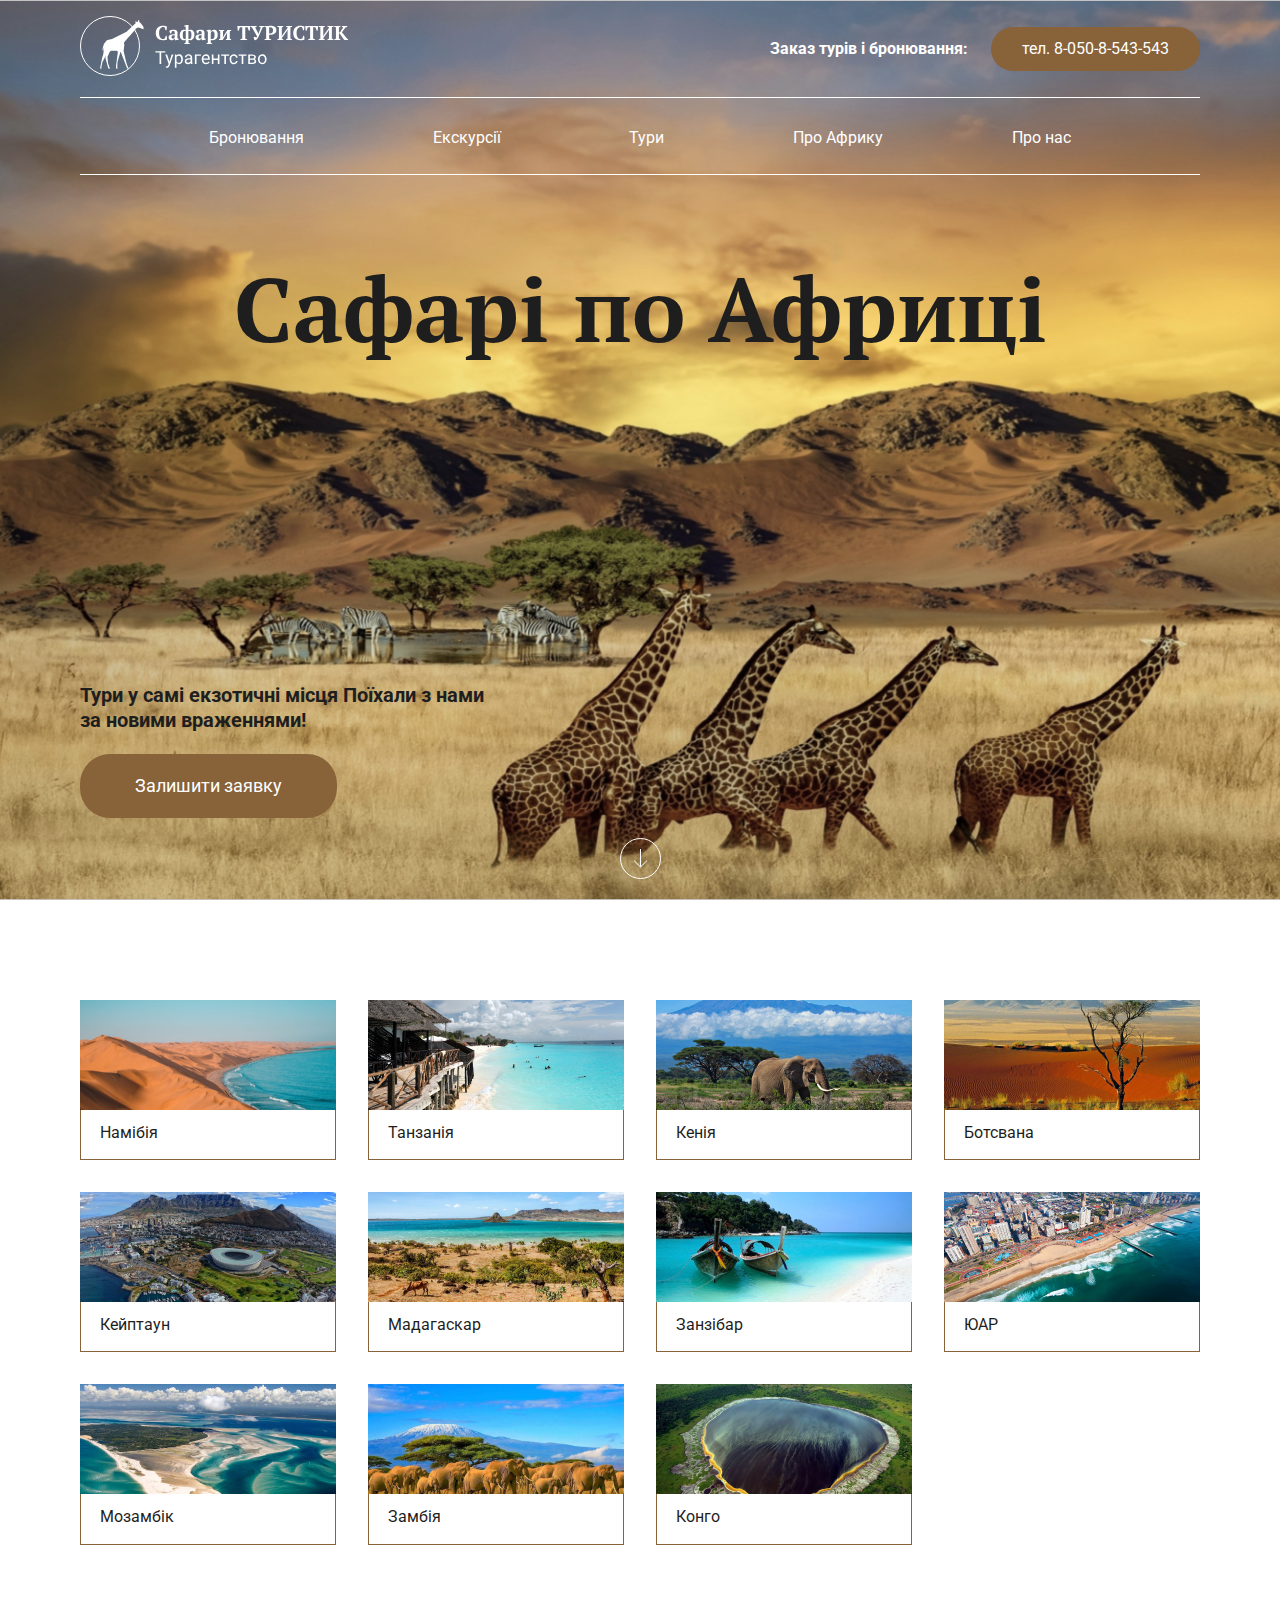
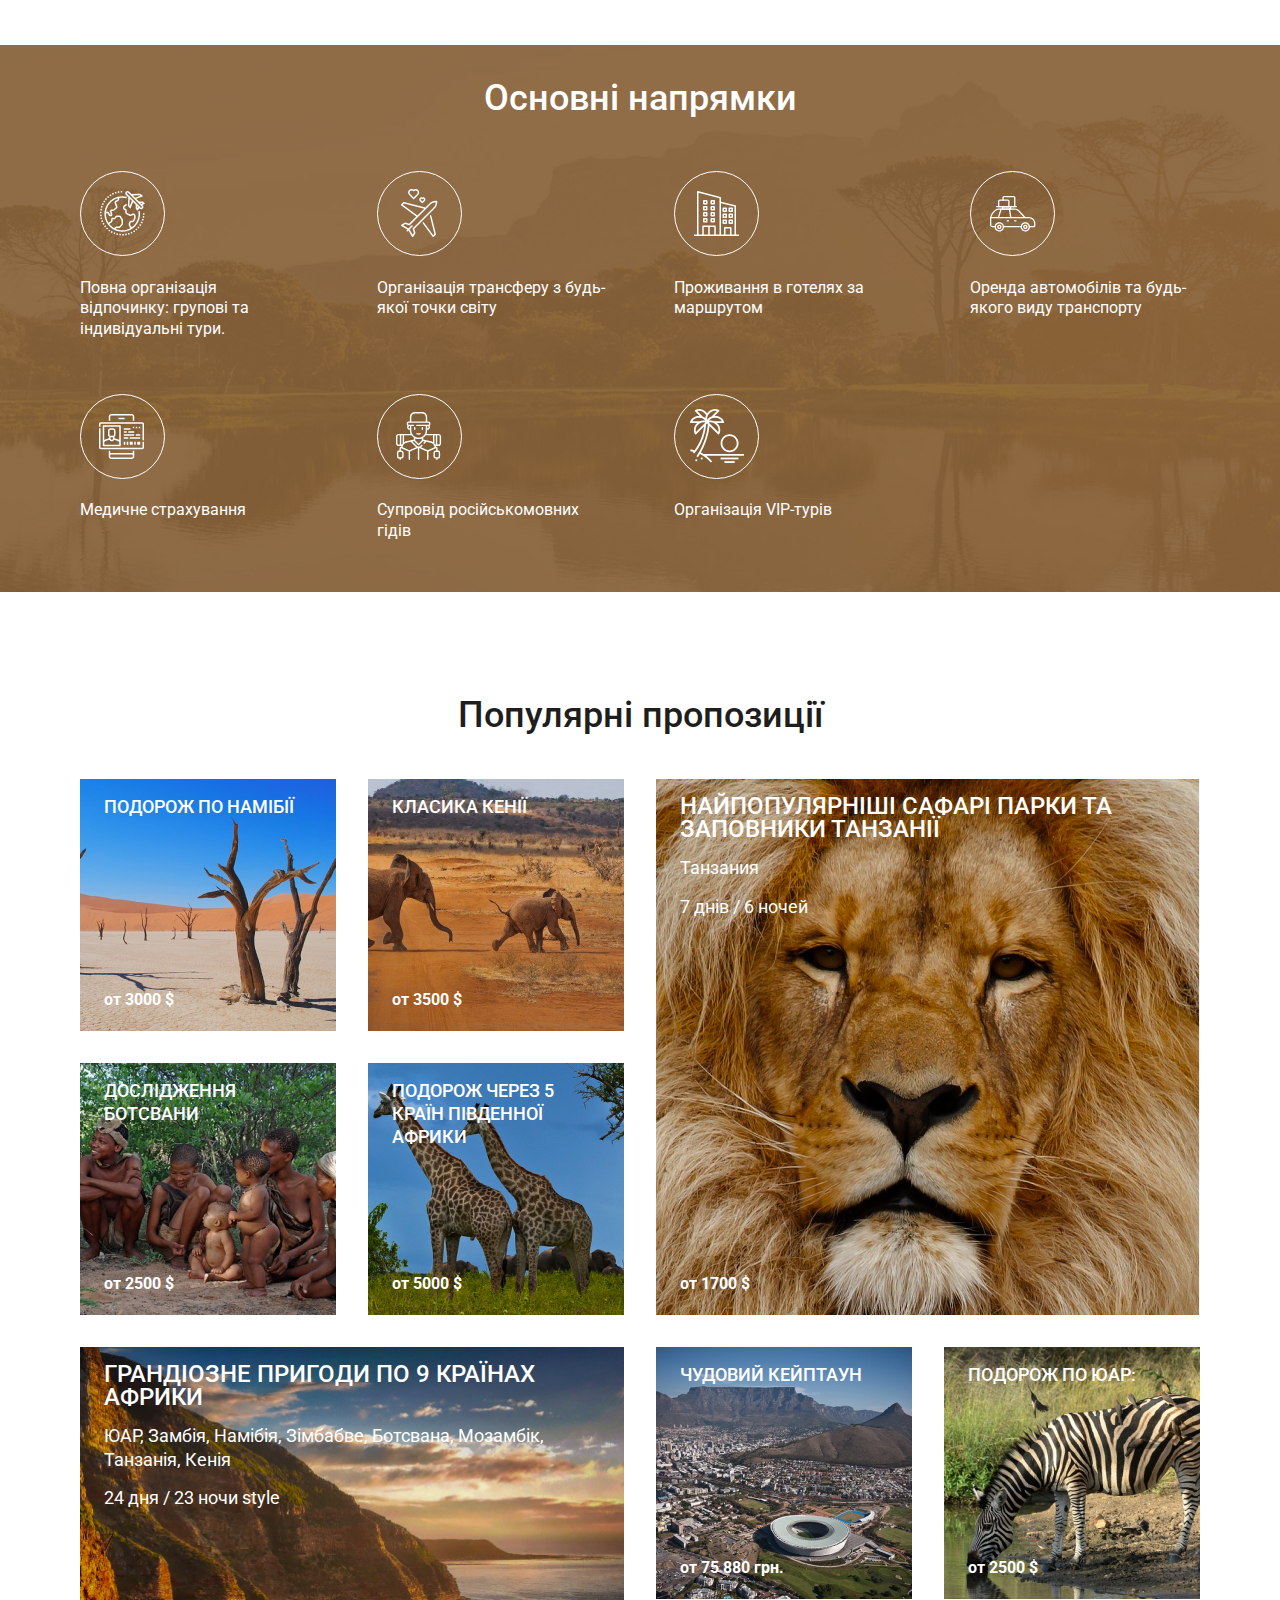
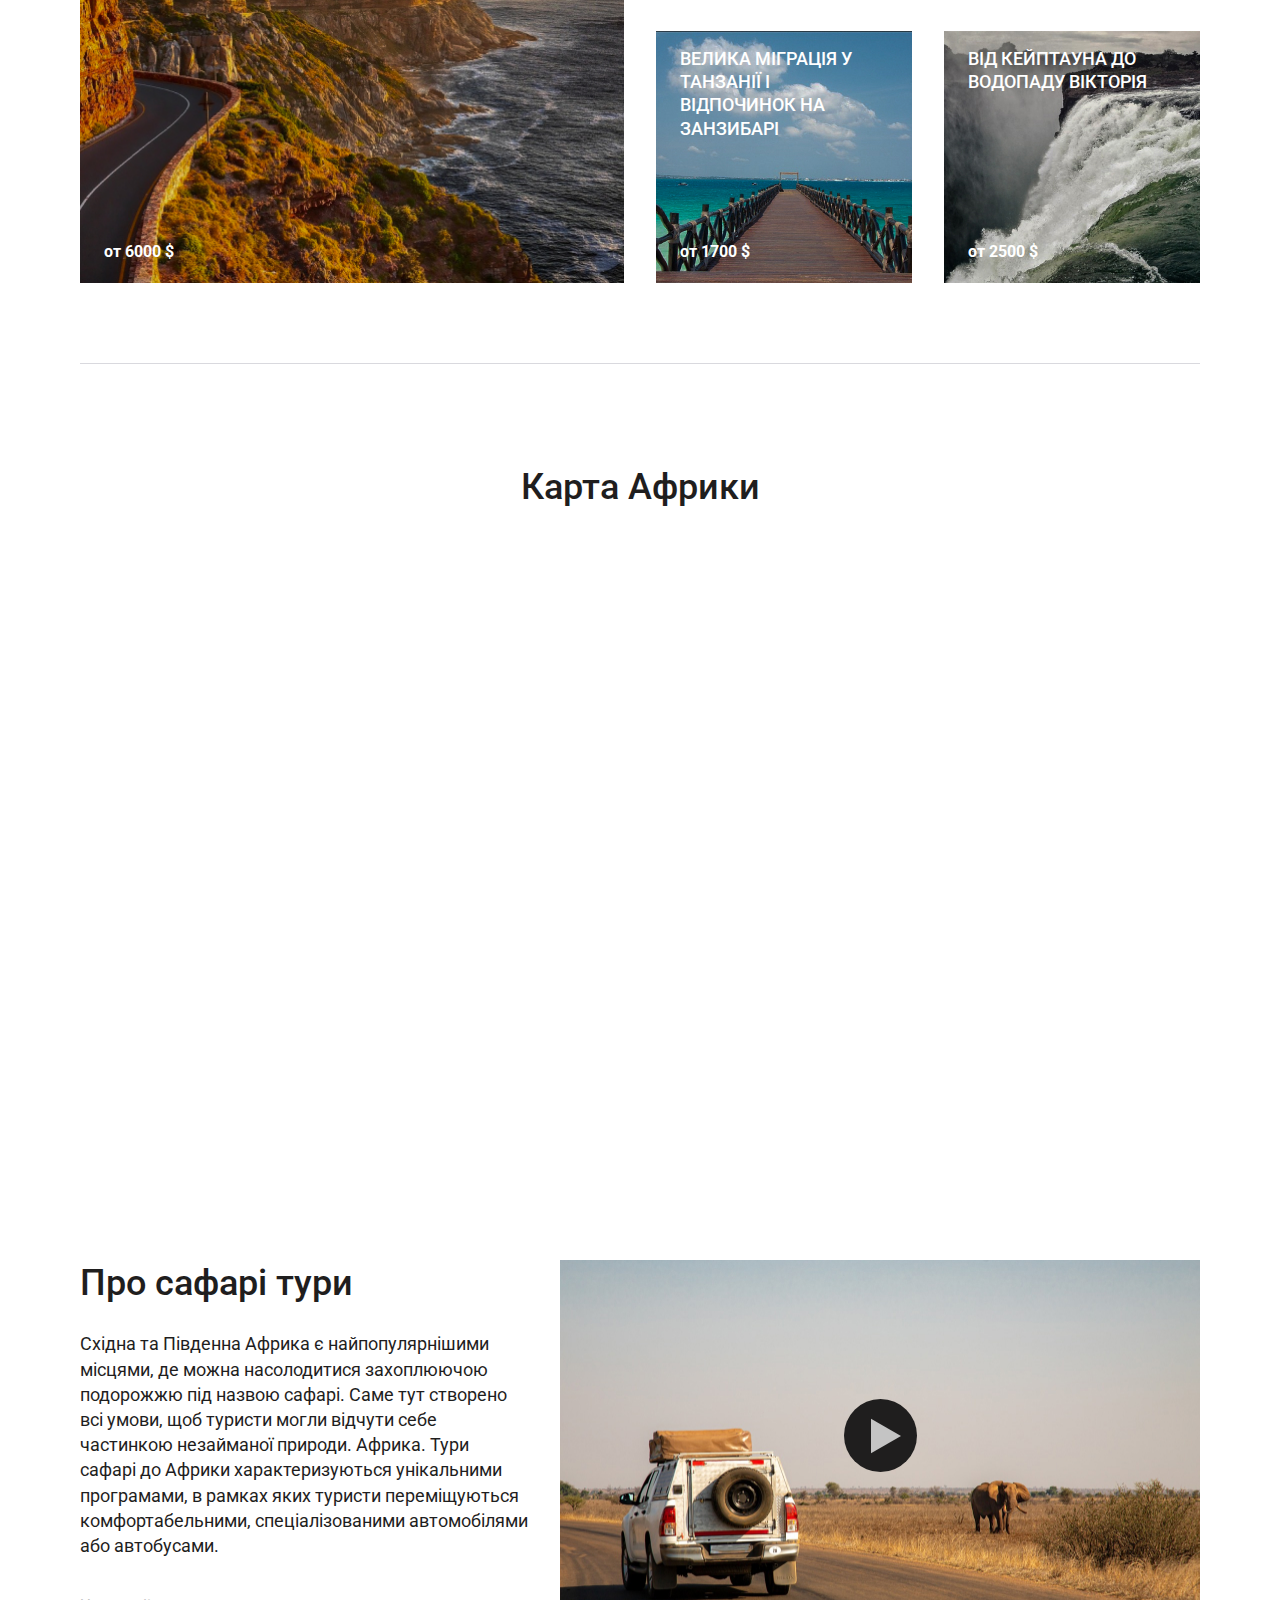
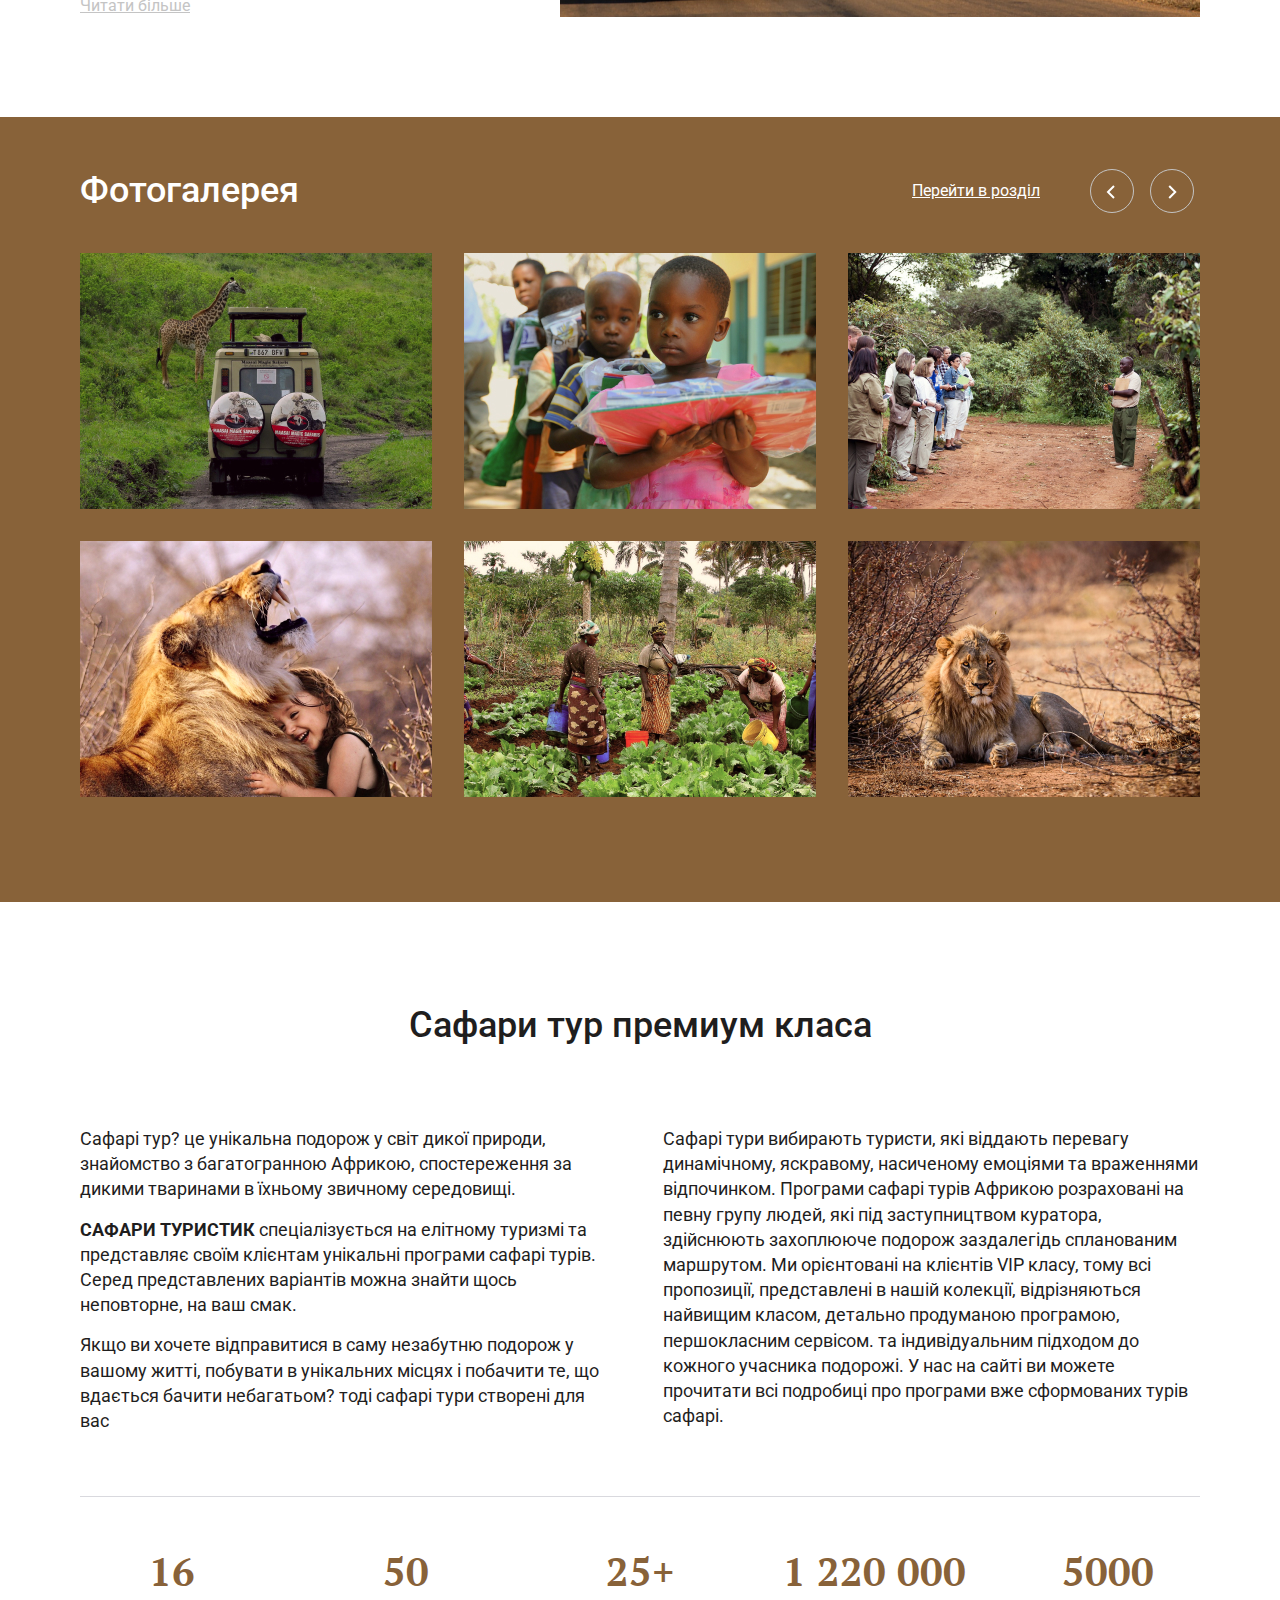
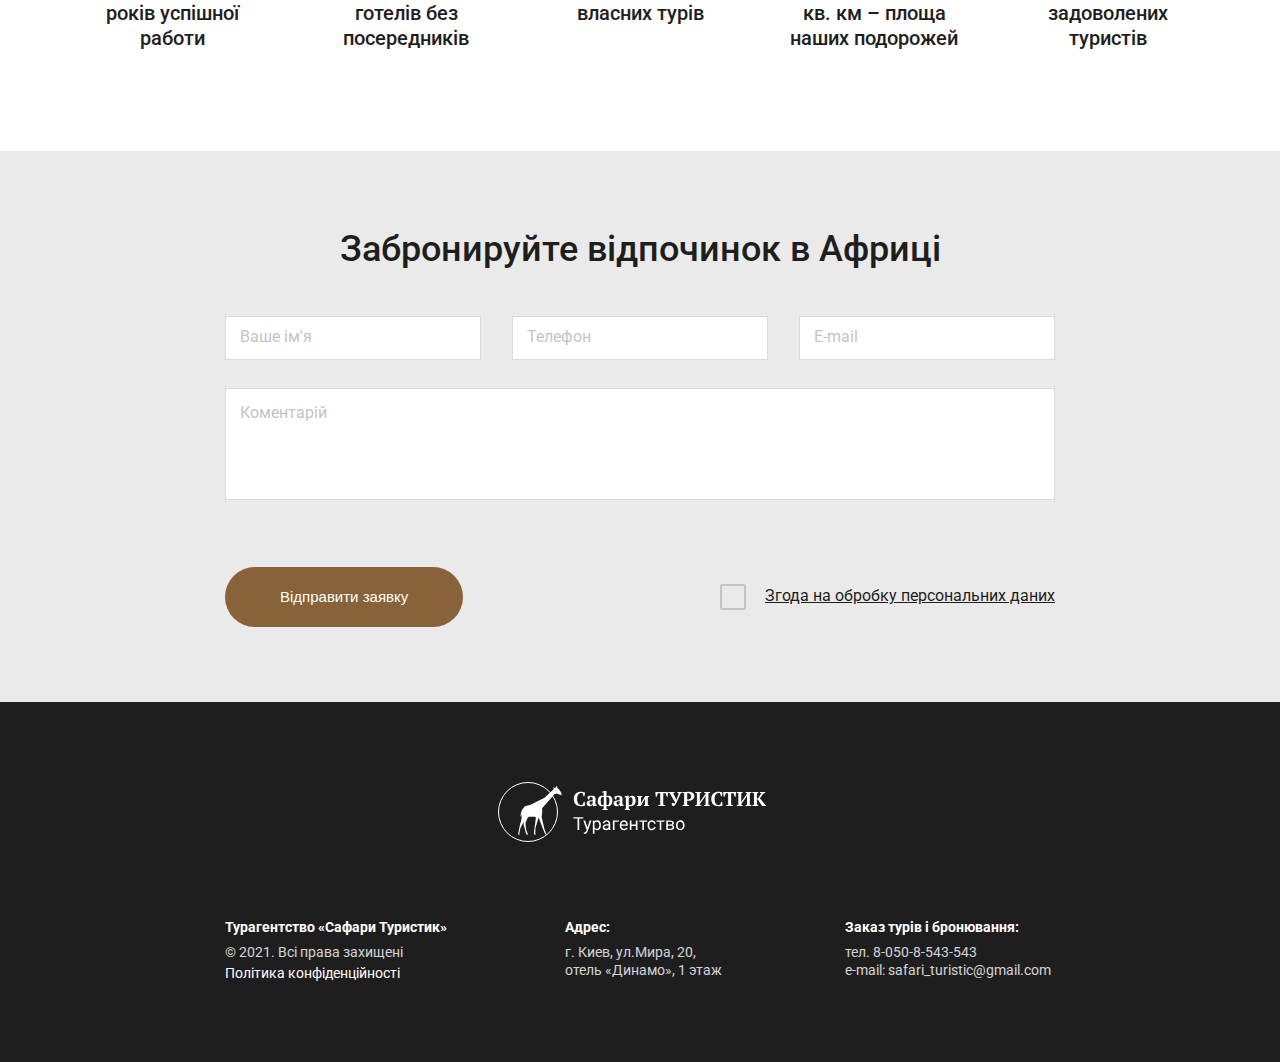
==== index.html @ 04ed3697 "first commit" ====
<!DOCTYPE html>
<html lang="en">

<head>
    <meta charset="UTF-8">
    <meta name="viewport" content="width=device-width, initial-scale=1.0">
    <meta http-equiv="X-UA-Compatible" content="ie=edge">
    <title>Практика</title>
    <link rel="preconnect" href="https://fonts.googleapis.com">
    <link rel="preconnect" href="https://fonts.gstatic.com" crossorigin>
    <link href="https://fonts.googleapis.com/css2?family=PT+Serif:wght@700&family=Roboto:wght@400;500;700&display=swap" rel="stylesheet">
    <link rel="stylesheet" href="css/animate.css">
    <link rel="stylesheet" href="css/reset.css">
    <link rel="stylesheet" href="css/slick.css">
    <link rel="stylesheet" href="css/magnific-popup.css">
    <link rel="stylesheet" href="css/style.css">
</head>

<body>
    <header class="header">
        <div class="container">
            <div class="header__inner">
                <div class="header__top">
                    <a class="logo" href="#">
                        <img class="logo-img" src="images/logo.svg" alt="">
                    </a>
                    <div class="header__phone">
                        <span>Заказ турів і бронювання:</span>
                        <a class="header__phone-number" href="tel:80508543543">тел. 8-050-8-543-543</a>
                    </div>
                    <nav class="menu">
                        <button class="menu__btn">
                        <span class="row"></span>
                      </button>
                        <ul class="menu__list">
                            <li class="menu__item">
                                <a class="menu__link" href="#">Бронювання</a>
                            </li>
                            <li class="menu__item">
                                <a class="menu__link" href="#">Екскурсії</a>
                            </li>
                            <li class="menu__item">
                                <a class="menu__link" href="#">Тури </a>
                                <ul class="sab-menu__list">
                                    <li>
                                        <a class="sab-menu__link" href="#">Намибия</a>
                                    </li>
                                    <li>
                                        <a class="sab-menu__link" href="#">Танзания</a>
                                    </li>
                                    <li>
                                        <a class="sab-menu__link" href="#">Кения</a>
                                    </li>
                                    <li>
                                        <a class="sab-menu__link" href="#">Ботсвана</a>
                                    </li>
                                    <li>
                                        <a class="sab-menu__link" href="#">Кейптаун</a>
                                    </li>
                                    <li>
                                        <a class="sab-menu__link" href="#">Мадагаскар</a>
                                    </li>
                                    <li>
                                        <a class="sab-menu__link" href="#">Занзибар</a>
                                    </li>
                                    <li>
                                        <a class="sab-menu__link" href="#">ЮАР</a>
                                    </li>
                                    <li>
                                        <a class="sab-menu__link" href="#">Мозамбик</a>
                                    </li>
                                    <li>
                                        <a class="sab-menu__link" href="#">Замбия</a>
                                    </li>
                                    <li>
                                        <a class="sab-menu__link" href="#">Конго</a>
                                    </li>
                                </ul>
                            </li>
                            <li class="menu__item">
                                <a class="menu__link" href="info.html">Про Африку</a>
                            </li>
                            <li class="menu__item">
                                <a class="menu__link" href="about_us.html">Про нас</a>
                            </li>
                        </ul>
                    </nav>
                </div>

                <h1 class="header__title">
                    Сафарі по Африці
                </h1>

                <div class="header__content">
                    <p class="header__descr">
                        Тури у самі екзотичні місця Поїхали з нами за новими враженнями!
                    </p>
                    <a class="header__btn open__popup" href="#">Залишити заявку</a>
                    <div class="header__arrow">
                        <a class="header__arrow-link" href="#booking">
                            <img class="header__arrow-img animated fadeInDown" src="images/header__arrow.svg" alt="">
                        </a>
                    </div>
                </div>
            </div>
        </div>
    </header>

    <div class="derection">
        <div class="container">
            <div class="derection__inner">

                <div class="derection__item">
                    <img src="images/derection-1.jpg" alt="" class="derection__img">
                    <p class="derection__text">Намібія</p>
                </div>
                <div class="derection__item">
                    <img src="images/derection-2.jpg" alt="" class="derection__img">
                    <p class="derection__text">Танзанія</p>
                </div>
                <div class="derection__item">
                    <img src="images/derection-3.jpg" alt="" class="derection__img">
                    <p class="derection__text">Кенія</p>
                </div>
                <div class="derection__item">
                    <img src="images/derection-4.jpg" alt="" class="derection__img">
                    <p class="derection__text">Ботсвана</p>
                </div>
                <div class="derection__item">
                    <img src="images/derection-5.jpg" alt="" class="derection__img">
                    <p class="derection__text">Кейптаун</p>
                </div>
                <div class="derection__item">
                    <img src="images/derection-6.jpg" alt="" class="derection__img">
                    <p class="derection__text">Мадагаскар</p>
                </div>
                <div class="derection__item">
                    <img src="images/derection-7.jpg" alt="" class="derection__img">
                    <p class="derection__text">Занзібар</p>
                </div>
                <div class="derection__item">
                    <img src="images/derection-8.jpg" alt="" class="derection__img">
                    <p class="derection__text">ЮАР</p>
                </div>
                <div class="derection__item">
                    <img src="images/derection-9.jpg" alt="" class="derection__img">
                    <p class="derection__text">Мозамбік</p>
                </div>
                <div class="derection__item">
                    <img src="images/derection-10.jpg" alt="" class="derection__img">
                    <p class="derection__text">Замбія</p>
                </div>
                <div class="derection__item">
                    <img src="images/derection-11.jpg" alt="" class="derection__img">
                    <p class="derection__text">Конго</p>
                </div>
            </div>
        </div>
    </div>

    <section class="travel__info">
        <div class="container">
            <h2 class="travel__info-title title">
                Основні напрямки
            </h2>
            <div class="travel-info__items">
                <div class="travel-info__item">
                    <img src="images/travel__info-1.svg" alt="" class="travel-info__img">
                    <p class="travel__info-text">Повна організація відпочинку: групові та індивідуальні тури.</p>
                </div>
                <div class="travel-info__item">
                    <img src="images/travel__info-2.svg" alt="" class="travel-info__img">
                    <p class="travel__info-text">Організація трансферу з будь-якої точки світу</p>
                </div>
                <div class="travel-info__item">
                    <img src="images/travel__info-3.svg" alt="" class="travel-info__img">
                    <p class="travel__info-text">Проживання в готелях за маршрутом</p>
                </div>
                <div class="travel-info__item">
                    <img src="images/travel__info-4.svg" alt="" class="travel-info__img">
                    <p class="travel__info-text">Оренда автомобілів та будь-якого виду транспорту</p>
                </div>
                <div class="travel-info__item">
                    <img src="images/travel__info-5.svg" alt="" class="travel-info__img">
                    <p class="travel__info-text">Медичне страхування</p>
                </div>
                <div class="travel-info__item">
                    <img src="images/travel__info-6.svg" alt="" class="travel-info__img">
                    <p class="travel__info-text">Супровід російськомовних гідів</p>
                </div>
                <div class="travel-info__item">
                    <img src="images/travel__info-7.svg" alt="" class="travel-info__img">
                    <p class="travel__info-text">Організація VIP-турів</p>
                </div>

            </div>
        </div>
    </section>

    <section class="popular">
        <div class="container">
            <h2 class="popular__title title">Популярні пропозиції</h2>

            <div class="popular__items">
                <a class="popular__link" href="#" style="background-image: url(images/Popular-1.jpg);
">
                    <h4 class="popular__link-title">ПОДОРОЖ ПО НАМІБІЇ</h4>
                    <p class="popular__price">от 3000 $</p>
                </a>
                <a class="popular__link" href="#" style="background-image: url(images/Popular-2.jpg);
">
                    <h4 class="popular__link-title">КЛАСИКА КЕНІЇ</h4>
                    <p class="popular__price">от 3500 $</p>
                </a>
                <a class="popular__link" href="#" style="background-image: url(images/Popular-3.jpg);
">
                    <h4 class="popular__link-title popular__link-title--big">НАЙПОПУЛЯРНІШІ САФАРІ ПАРКИ ТА ЗАПОВНИКИ ТАНЗАНІЇ</h4>
                    <p class="popular__country">Танзания
                    </p>
                    <p class="popular__time">7 днів / 6 ночей</p>
                    <p class="popular__price">от 1700 $</p>
                </a>
                <a class="popular__link" href="#" style="background-image: url(images/Popular-4.jpg);
">
                    <h4 class="popular__link-title">ДОСЛІДЖЕННЯ БОТСВАНИ</h4>
                    <p class="popular__price">от 2500 $</p>
                </a>
                <a class="popular__link" href="#" style="background-image: url(images/Popular-5.jpg);
">
                    <h4 class="popular__link-title">ПОДОРОЖ ЧЕРЕЗ 5 КРАЇН ПІВДЕННОЇ АФРИКИ</h4>
                    <p class="popular__price">от 5000 $</p>
                </a>
                <a class="popular__link" href="#" style="background-image: url(images/Popular-6.jpg);
">
                    <h4 class="popular__link-title popular__link-title--big">ГРАНДІОЗНЕ ПРИГОДИ ПО 9 КРАЇНАХ АФРИКИ</h4>
                    <p class="popular__country">ЮАР, Замбія, Намібія, Зімбабве, Ботсвана, Мозамбік, Танзанія, Кенія
                    </p>
                    <p class="popular__time">24 дня / 23 ночи style</p>
                    <p class="popular__price">от 6000 $</p>
                </a>
                <a class="popular__link" href="#" style="background-image: url(images/Popular-7.jpg);
">
                    <h4 class="popular__link-title">ЧУДОВИЙ КЕЙПТАУН</h4>
                    <p class="popular__price">от 75 880 грн.</p>
                </a>
                <a class="popular__link" href="#" style="background-image: url(images/Popular-8.jpg);
">
                    <h4 class="popular__link-title">ПОДОРОЖ ПО ЮАР: </h4>
                    <p class="popular__price">от 2500 $</p>
                </a>
                <a class="popular__link" href="#" style="background-image: url(images/Popular-9.jpg);
">
                    <h4 class="popular__link-title">ВЕЛИКА МІГРАЦІЯ У ТАНЗАНІЇ І ВІДПОЧИНОК НА ЗАНЗИБАРІ</h4>
                    <p class="popular__price">от 1700 $</p>
                </a>
                <a class="popular__link" href="#" style="background-image: url(images/Popular-10.jpg);
">
                    <h4 class="popular__link-title">ВІД КЕЙПТАУНА ДО ВОДОПАДУ ВІКТОРІЯ</h4>
                    <p class="popular__price">от 2500 $</p>
                </a>
            </div>
        </div>
    </section>
    <section class="map">
        <div class="container">
            <h2 class="map__title title">Карта Африки</h2>
            <iframe class="map__iframe" src="https://www.google.com/maps/embed?pb=!1m14!1m12!1m3!1d37326735.30935512!2d28.53054745902793!3d3.158716576684008!2m3!1f0!2f0!3f0!3m2!1i1024!2i768!4f13.1!5e1!3m2!1sru!2sua!4v1641213873966!5m2!1sru!2sua" width="100%" height="610"
                style="border:0;" allowfullscreen="" loading="lazy"></iframe>
        </div>
    </section>
    <section class="about">
        <div class="container">
            <div class="about__inner">
                <div class="about__content">
                    <h2 class="about__title title">Про сафарі тури</h2>
                    <p class="about__text">Східна та Південна Африка є найпопулярнішими місцями, де можна насолодитися захоплюючою подорожжю під назвою сафарі. Саме тут створено всі умови, щоб туристи могли відчути себе частинкою незайманої природи. Африка. Тури сафарі до Африки
                        характеризуються унікальними програмами, в рамках яких туристи переміщуються комфортабельними, спеціалізованими автомобілями або автобусами.</p>
                    <a class="about__link" href="#">Читати більше</a>
                </div>
                <div class="about__popup">
                    <a class="popup__link" href="http://www.youtube.com/watch?v=0O2aH4XLbto ">
                        <img class="popup__img" src="images/popup__img.svg" alt="">
                    </a>
                </div>
            </div>
        </div>
    </section>
    <section class="gallery">
        <div class="container">
            <div class="gallery__top">
                <h2 class="gallery__title title">
                    Фотогалерея
                </h2>
                <a class="gallery__link" href="#">Перейти в розділ</a>
            </div>
            <div class="gallery__slider">

                <div class="gallery__item">
                    <div class="gallery__item-inner">
                        <a class="gallery__item-link" href="images/gallery-1.jpg"><img class="gallery__item-img" href="#" src="images/gallery-1.jpg" alt=""></a>
                        <a class="gallery__item-link" href="images/gallery-2.jpg"><img class="gallery__item-img" href="#" src="images/gallery-2.jpg" alt=""></a>
                        <a class="gallery__item-link" href="images/gallery-3.jpg"><img class="gallery__item-img" href="#" src="images/gallery-3.jpg" alt=""></a>
                        <a class="gallery__item-link" href="images/gallery-4.jpg"><img class="gallery__item-img" href="#" src="images/gallery-4.jpg" alt=""></a>
                        <a class="gallery__item-link" href="images/gallery-5.jpg"><img class="gallery__item-img" href="#" src="images/gallery-5.jpg" alt=""></a>
                        <a class="gallery__item-link" href="images/gallery-6.jpg"><img class="gallery__item-img" href="#" src="images/gallery-6.jpg" alt=""></a>
                    </div>
                </div>
                <div class="gallery__item">
                    <div class="gallery__item-inner">
                        <a class="gallery__item-link" href="images/gallery-1.jpg"><img class="gallery__item-img" href="#" src="images/gallery-1.jpg" alt=""></a>
                        <a class="gallery__item-link" href="images/gallery-2.jpg"><img class="gallery__item-img" href="#" src="images/gallery-2.jpg" alt=""></a>
                        <a class="gallery__item-link" href="images/gallery-3.jpg"><img class="gallery__item-img" href="#" src="images/gallery-3.jpg" alt=""></a>
                        <a class="gallery__item-link" href="images/gallery-4.jpg"><img class="gallery__item-img" href="#" src="images/gallery-4.jpg" alt=""></a>
                        <a class="gallery__item-link" href="images/gallery-5.jpg"><img class="gallery__item-img" href="#" src="images/gallery-5.jpg" alt=""></a>
                        <a class="gallery__item-link" href="images/gallery-6.jpg"><img class="gallery__item-img" href="#" src="images/gallery-6.jpg" alt=""></a>
                    </div>
                </div>
    </section>
    <section class="tour">
        <div class="container">
            <h2 class="tour__title title">Сафари тур премиум класа</h2>
            <div class="tour__box">
                <p class="tour__text">
                    Сафарі тур? це унікальна подорож у світ дикої природи, знайомство з багатогранною Африкою, спостереження за дикими тваринами в їхньому звичному середовищі.

                </p>
                <p class="tour__text">
                    <span>САФАРИ ТУРИСТИК</span> спеціалізується на елітному туризмі та представляє своїм клієнтам унікальні програми сафарі турів. Серед представлених варіантів можна знайти щось неповторне, на ваш смак.

                </p>
                <p class="tour__text">
                    Якщо ви хочете відправитися в саму незабутню подорож у вашому житті, побувати в унікальних місцях і побачити те, що вдається бачити небагатьом? тоді сафарі тури створені для вас
                </p>
                <p class="tour__text">
                    Сафарі тури вибирають туристи, які віддають перевагу динамічному, яскравому, насиченому емоціями та враженнями відпочинком. Програми сафарі турів Африкою розраховані на певну групу людей, які під заступництвом куратора, здійснюють захоплююче подорож заздалегідь
                    спланованим маршрутом. Ми орієнтовані на клієнтів VIP класу, тому всі пропозиції, представлені в нашій колекції, відрізняються найвищим класом, детально продуманою програмою, першокласним сервісом. та індивідуальним підходом до кожного
                    учасника подорожі. У нас на сайті ви можете прочитати всі подробиці про програми вже сформованих турів сафарі.
                </p>
            </div>
            <div class="tour__info">
                <div class="tour__info-item">
                    16
                    <p class="tour__info-text">
                        років успішної работи
                    </p>
                </div>
                <div class="tour__info-item">
                    50
                    <p class="tour__info-text">
                        готелів без посередників
                    </p>
                </div>
                <div class="tour__info-item">
                    25+
                    <p class="tour__info-text">
                        власних турів
                    </p>
                </div>
                <div class="tour__info-item">
                    1 220 000
                    <p class="tour__info-text">
                        кв. км – площа наших подорожей
                    </p>
                </div>
                <div class="tour__info-item">
                    5000
                    <p class="tour__info-text">
                        задоволених туристів
                    </p>
                </div>
            </div>
        </div>
    </section>
    <section id="booking" class="booking">
        <div class="container">
            <h2 class="booking__title title">
                Забронируйте відпочинок в Африці
            </h2>
            <form class="booking__form">
                <input class="booking__input" type="text" placeholder="Ваше ім'я">
                <input class="booking__input" type="text" placeholder="Телефон">
                <input class="booking__input" type="text" placeholder="E-mail">
                <textarea class="booking__area" placeholder="Коментарій"></textarea>
                <button class="booking__btn" type="submit">Відправити заявку</button>
                <label class="booking__label">
                  <input class="booking__checkbox" type="checkbox">
                  <span class="booking__checkbox-style"></span>
                  Згода на обробку персональних даних
                </label>
            </form>
        </div>
    </section>
    <footer class="footer">
        <div class="container">
            <div class="footer__logo">
                <a class="logo" href="#">
                    <img class="logo-img" src="images/logo.svg" alt="">
                </a>
            </div>
            <div class="footer__box">
                <div class="footer__info">
                    <h2 class="footer__box-title">Турагентство «Сафари Туристик»</h2>
                    <p class="footer__copy">© 2021. Всі права захищені</p>
                    <a class="fooret__link" href="#">Політика конфіденційності</a>
                </div>
                <div class="footer__adress">
                    <h2 class="footer__box-title">Адрес:</h2>
                    <p class="footer__adress-text">г. Киев, ул.Мира, 20, отель «Динамо», 1 этаж</p>
                </div>
                <div class="footer__contacts">
                    <h2 class="footer__box-title">Заказ турів і бронювання:</h2>
                    <a class="footer__phone" href="tel:80508543543">тел. 8-050-8-543-543</a>
                    <a class="footer__mail" href="mailto:safari_turistic@gmail.com">e-mail: safari_turistic@gmail.com</a>
                </div>
            </div>
        </div>
    </footer>
    <div class="popup__bg">
        <div class="popup">
            <h1 class="close__popup">X</h1>
            <p class="popup__text">Забронюйте відпочинок у Африці</p>
            <form class="popup__form">
                <input class="popup__input" type="text" placeholder="Ваше имя">
                <input class="popup__input" type="text" placeholder="Телефон">
                <input class="popup__input" type="text" placeholder="E-mail">
                <button class="popup__btn" type="submit">Відправити заявку</button>
            </form>
        </div>
    </div>

    <script src="https://ajax.googleapis.com/ajax/libs/jquery/3.4.1/jquery.min.js"></script>
    <script src="js/slick.min.js"></script>
    <script src="js/jquery.magnific-popup.min.js"></script>
    <script src="js/main.js"></script>
</body>

</html>
---- css/style.css ----
*,
    *::after,
    *::before {
        box-sizing: border-box;
    }
    
    body {
        font-family: 'Roboto', sans-serif;
        font-weight: 400;
        font-size: 18px;
        line-height: 140%;
        color: #1f1e1e;
    }
    
    a {
        text-decoration: none;
        color: inherit;
    }
    
    .title {
        text-align: center;
        font-weight: 500;
        font-size: 36px;
        line-height: 130%;
    }
    
    .container {
        max-width: 1140px;
        margin: 0 auto;
        padding: 0 10px;
    }
    
    .header {
        background-image: url(../images/bd-header.jpg);
        background-repeat: no-repeat;
        background-position: top center;
        background-size: cover;
    }
    
    .header__inner {
        display: flex;
        flex-direction: column;
        justify-content: space-between;
        min-height: 100vh;
    }
    
    .header__top {
        display: flex;
        justify-content: space-between;
        align-items: center;
        flex-wrap: wrap;
        padding: 16px 0 49px;
    }
    
    .header__phone {
        font-size: 16px;
        line-height: 130%;
        color: #fff;
        font-weight: 700;
    }
    
    .header__phone-number {
        font-weight: 400;
        margin-left: 19px;
        padding: 12px 31px 13px;
        background-color: #886239;
        border-radius: 22px;
    }
    
    .popup__bg {
        position: fixed;
        width: 100%;
        height: 100%;
        top: 0;
        left: 0;
        background: rgba(0, 0, 0, 0.8);
        display: none;
    }
    
    .popup {
        position: absolute;
        top: 50%;
        left: 50%;
        width: 400px;
        background: #fff;
        padding: 20px;
        transform: translate(-50%, -50%);
        padding-top: 60px;
        border-radius: 20px;
    }
    
    .close__popup {
        cursor: pointer;
        position: absolute;
        top: 30px;
        right: 30px;
    }
    
    .popup__text {
        text-align: center;
        margin-bottom: 20px;
    }
    
    .popup__form {
        display: flex;
        flex-direction: column;
        align-items: center;
        justify-content: center;
    }
    
    .popup__input {
        width: 60%;
        border-radius: 5px;
        border: 2px solid #886239;
        font-size: 16px;
        margin-bottom: 30px;
        height: 30px;
    }
    
    .popup__btn {
        font-size: 18px;
        color: #fff;
        padding: 11px 35px 12px;
        background: #886239;
        border-radius: 30px;
        margin-bottom: 20px;
        cursor: pointer;
    }
    
    .menu {
        width: 100%;
        border-top: 1px solid #fff;
        border-bottom: 1px solid #fff;
        margin-top: 15px;
        padding: 27px 0 24px;
    }
    
    .menu__btn {
        cursor: pointer;
    }
    
    .menu__list {
        display: flex;
        justify-content: space-evenly;
        align-items: center;
        font-size: 16px;
        color: #fff;
    }
    
    .menu__link:hover {
        color: #1f1e1e;
    }
    
    .menu__list>li:hover .sab-menu__list {
        display: block;
    }
    
    .sab-menu__list {
        display: none;
        background-color: #886239;
        position: absolute;
        text-align: center;
        padding: 5px 15px;
        border-radius: 5px;
        transform: translateX(-30%);
    }
    
    .sab-menu__link:hover {
        color: #1f1e1e;
    }
    
    .header__title {
        font-family: 'PT Serif', serif;
        font-weight: 700;
        font-size: 90px;
        line-height: 130%;
        text-align: center;
        margin-bottom: 290px;
    }
    
    .header__descr {
        font-weight: 700;
        font-size: 20px;
        max-width: 420px;
        margin-bottom: 20px;
    }
    
    .header__btn {
        display: inline-block;
        font-size: 18px;
        color: #fff;
        padding: 19px 55px 20px;
        background: #886239;
        border-radius: 30px;
        margin-bottom: 20px;
    }
    
    .header__arrow {
        text-align: center;
        margin-bottom: 15px;
    }
    
    .derection {
        padding: 100px 0;
    }
    
    .derection__inner {
        display: grid;
        grid-template-columns: repeat(4, 1fr);
        grid-gap: 32px;
    }
    
    .derection__img {
        display: block;
    }
    
    .derection__text {
        font-size: 16px;
        border: 1px solid #886239;
        border-top: none;
        padding: 10px 19px 14px;
    }
    
    .travel__info {
        background-image: url(../images/travel-bg.jpg);
        background-repeat: no-repeat;
        background-size: cover;
        background-position: top center;
        padding: 30px 0 50px;
    }
    
    .travel__info-title {
        color: #fff;
        margin-bottom: 50px;
    }
    
    .travel-info__items {
        display: grid;
        grid-template-columns: repeat(4, 1fr);
        grid-gap: 54px 67px;
    }
    
    .travel-info__img {
        margin-bottom: 15px;
    }
    
    .travel__info-text {
        color: #fff;
        font-size: 16px;
        line-height: 130%;
    }
    
    .popular {
        padding: 100px 0;
    }
    
    .popular__title {
        margin-bottom: 40px;
    }
    
    .popular__items {
        display: grid;
        grid-template-columns: repeat(4, 1fr);
        grid-template-rows: repeat(4, 1fr);
        grid-gap: 32px;
        padding-bottom: 80px;
        border-bottom: 1px solid #D9D9DE;
    }
    
    .popular__link {
        padding: 16px 24px 19px;
        color: #fff;
        display: flex;
        flex-direction: column;
        justify-content: space-between;
        background-repeat: no-repeat;
        background-size: cover;
        background-position: top center;
        min-height: 252px;
        line-height: 130%;
    }
    
    .popular__link:nth-child(3),
    .popular__link:nth-child(6) {
        grid-column: span 2;
        grid-row: span 2;
    }
    
    .popular__link-title {
        font-weight: 500;
        margin-bottom: 15px;
    }
    
    .popular__link-title--big {
        font-size: 24px;
    }
    
    .popular__price {
        font-weight: bold;
        font-size: 16px;
        margin-top: auto;
    }
    
    .popular__country,
    .popular__time {
        margin-bottom: 15px;
    }
    
    .map {
        padding-bottom: 100px;
    }
    
    .map__title {
        margin-bottom: 33px;
    }
    
    .about {
        padding-bottom: 100px;
    }
    
    .about__inner {
        display: grid;
        grid-template-columns: 448px 640px;
        grid-gap: 32px;
    }
    
    .about__title {
        text-align: left;
        margin-bottom: 25px;
    }
    
    .about__text {
        font-size: 18px;
        line-height: 140%;
        margin-bottom: 34px;
    }
    
    .about__link {
        font-size: 16px;
        line-height: 19px;
        text-decoration-line: underline;
        color: #C4C4C4;
    }
    
    .about__popup {
        background-image: url(../images/popup__video.jpg);
        background-repeat: no-repeat;
        background-position: top center;
        background-size: cover;
        display: flex;
        justify-content: center;
        align-items: center;
    }
    
    .gallery {
        padding: 50px 0 105px;
        background: #886239;
        color: #fff;
    }
    
    .gallery__link {
        font-size: 16px;
        line-height: 19px;
        text-decoration: underline;
    }
    
    .gallery__top {
        display: flex;
        justify-content: space-between;
        align-items: center;
        margin-bottom: 39px;
        padding-right: 160px;
    }
    
    .gallery__item-inner {
        display: grid;
        grid-template-columns: repeat(3, 1fr);
        grid-gap: 32px;
    }
    
    .slick-btn {
        background-color: transparent;
        border: none;
        cursor: pointer;
        position: absolute;
        top: -85px;
        right: 0;
    }
    
    .slick-prev {
        right: 60px;
    }
    
    .tour {
        padding: 100px 0;
    }
    
    .tour__title {
        margin-bottom: 77px;
    }
    
    .tour__box {
        column-count: 2;
        column-gap: 46px;
        border-bottom: 1px solid #D9D9DE;
        padding-bottom: 50px;
        margin-bottom: 44px;
    }
    
    .tour__text {
        margin-bottom: 15px;
    }
    
    .tour__text span {
        font-weight: 700;
    }
    
    .tour__info {
        display: grid;
        grid-template-columns: repeat(5, 1fr);
        grid-gap: 50px;
    }
    
    .tour__info-item {
        font-family: 'PT Serif', serif;
        font-weight: bold;
        font-size: 40px;
        line-height: 60px;
        color: #886239;
        text-align: center;
        width: 100%;
    }
    
    .tour__info-text {
        font-family: 'Roboto', sans-serif;
        font-size: 20px;
        font-weight: 500;
        color: #1f1e1e;
        line-height: 25px;
    }
    
    .booking {
        background: #EAEAEA;
        padding: 75px 0;
    }
    
    .booking__title {
        margin-bottom: 43px;
    }
    
    .booking__form {
        display: flex;
        justify-content: space-between;
        align-items: center;
        flex-wrap: wrap;
        max-width: 830px;
        margin: 0 auto;
    }
    
    .booking__input {
        width: 256px;
        height: 44px;
        border: 1px solid #D9D9DE;
        padding: 11px 14px 12px;
        margin-bottom: 28px;
        font-size: 16px;
    }
    
    .booking__input::placeholder,
    .booking__area::placeholder {
        font-family: 'Roboto', sans-serif;
        font-size: 16px;
        color: #C4C4C4;
    }
    
    .booking__area {
        width: 100%;
        padding: 14px;
        height: 112px;
        border: 1px solid #D9D9DE;
        resize: none;
        margin-bottom: 67px;
    }
    
    .booking__btn {
        background: #886239;
        border-radius: 30px;
        border: none;
        font-size: 15px;
        line-height: 21px;
        color: #fff;
        padding: 19px 55px 20px;
        cursor: pointer;
    }
    
    .booking__label {
        font-size: 16px;
        line-height: 130%;
        text-decoration: underline;
        display: flex;
        align-items: center;
    }
    
    .booking__checkbox {
        position: absolute;
        width: 1px;
        height: 1px;
        overflow: hidden;
        clip: rect(0 0 0);
        padding-left: 45px;
    }
    
    .booking__checkbox-style {
        width: 26px;
        height: 26px;
        border: 2px solid #C4C4C4;
        border-radius: 2px;
        position: absolute;
        margin-left: -45px;
    }
    
    .booking__checkbox:checked+.booking__checkbox-style::before {
        content: '';
        position: absolute;
        width: 16px;
        height: 16px;
        background-color: #C4C4C4;
        top: 50%;
        left: 50%;
        transform: translate(-50%, -50%);
    }
    
    .footer {
        background: #1f1e1e;
        padding: 80px 0;
    }
    
    .footer__logo {
        text-align: center;
        margin-bottom: 70px;
    }
    
    .footer__box {
        display: flex;
        justify-content: space-between;
        color: #fff;
        font-size: 14px;
        line-height: 130%;
        max-width: 830px;
        margin: 0 auto;
    }
    
    .footer__info {
        width: 225px;
    }
    
    .footer__box-title {
        margin-bottom: 7px;
        font-family: 500;
    }
    
    .footer__copy {
        margin-bottom: 3px;
        opacity: 0.8;
    }
    
    .footer__link {
        text-decoration: underline;
        opacity: 0.8;
    }
    
    .footer__adress {
        width: 165px;
    }
    
    .footer__adress-text {
        opacity: 0.8;
    }
    
    .footer__contacts {
        width: 210px;
    }
    
    .footer__phone {
        opacity: 0.8;
    }
    
    .footer__mail {
        opacity: 0.8;
        display: block;
    }
    
    .menu__btn {
        display: none;
    }
    
    @media (max-width: 1170px) {
        .about__inner {
            grid-template-columns: 1fr 2fr;
            grid-gap: 20px;
        }
    }
    
    @media (max-width: 1140px) {
        .derection__inner {
            grid-template-columns: repeat(3, 1fr);
            grid-gap: 20px;
        }
        .derection__img {
            width: 100%;
        }
        .gallery__item-inner {
            grid-template-columns: repeat(2, 1fr);
        }
        .gallery__item-img {
            width: 100%;
        }
        .tour__info {
            display: grid;
            grid-template-columns: repeat(3, 1fr);
            grid-gap: 30px 15px;
        }
    }
    
    @media (max-width: 940px) {
        .header__descr {
            display: none;
        }
        .header__title {
            margin-bottom: 200px;
        }
        .header__btn {
            display: block;
            max-width: 300px;
            margin: auto;
            text-align: center;
            margin-bottom: 20px;
        }
        .popular__link {
            min-height: 200px;
        }
        .popular__items {
            grid-gap: 10px;
        }
        .booking {
            padding: 50px 0;
        }
        .booking__input {
            width: 100%;
        }
        .booking__label {
            margin-top: -192px;
            margin-left: 50px;
            width: 100%;
        }
    }
    
    @media (max-width: 800px) {
        .travel-info__items {
            grid-template-columns: repeat(3, 1fr);
            grid-gap: 40px;
        }
        .popular__link:nth-child(3),
        .popular__link:nth-child(6) {
            grid-column: auto;
            grid-row: auto;
        }
        .popular__items {
            grid-template-columns: repeat(2, 1fr);
        }
        .popular__link {
            min-height: 330px;
        }
        .popular {
            padding: 50px 0;
        }
        .map__iframe {
            height: 400px;
        }
        .about__inner {
            grid-template-columns: 1fr;
        }
        .about__title {
            text-align: center;
        }
        .about__popup {
            min-height: 300px;
        }
        .tour {
            padding: 50px 0;
        }
        .tour__box {
            column-count: 1;
        }
        .tour__title {
            margin-bottom: 40px;
        }
        .tour__info {
            grid-template-columns: repeat(2, 1fr);
        }
    }
    
    @media (max-width: 765px) {
        .header__phone span {
            display: none;
        }
    }
    
    @media (max-width: 565px) {
        .header__title {
            margin-bottom: 300px;
            font-size: 50px;
            line-height: 100%;
        }
        .menu__btn {
            display: inline-block;
            width: 40px;
            height: 30px;
            border: none;
            padding: 0;
            background-color: transparent;
            position: absolute;
            right: 10px;
            top: 107px;
        }
        .menu__btn::after,
        .menu__btn::before {
            content: '';
            position: absolute;
            width: 100%;
            left: 0;
            height: 2px;
            background-color: #fff;
        }
        .menu__btn::before {
            top: 0;
        }
        .menu__btn::after {
            bottom: 0;
        }
        .menu__btn span {
            display: block;
            height: 2px;
            background-color: #fff;
        }
        .menu__list {
            transform: translateY(-200%);
            display: block;
            background-color: #886239;
            padding: 10px 0;
            position: absolute;
            left: 0;
            right: 0;
            transition: all .3s;
        }
        .menu__list.menu__list--active {
            transform: translateY(0%);
        }
        .menu__link {
            padding: 10px;
            display: block;
            text-align: center;
        }
        .logo {
            width: 100%;
            text-align: center;
            margin-bottom: 30px;
        }
        .header__phone-number {
            margin-left: 0;
        }
        .menu {
            border: none;
        }
        .derection__inner {
            grid-template-columns: repeat(2, 1fr);
            grid-gap: 10px;
        }
        .derection {
            padding: 50px 0;
        }
        .sab-menu__list {
            border: 1px solid #fff;
            left: 50%;
            transform: translateX(-50%);
        }
        .travel-info__items {
            grid-template-columns: repeat(2, 1fr);
            grid-gap: 25px;
        }
        .travel__info-title {
            font-size: 26px;
        }
        .popular__items {
            grid-template-columns: repeat(1, 1fr);
        }
        .popular__link {
            min-height: 430px;
        }
        .gallery__item-inner {
            grid-template-columns: repeat(1, 1fr);
        }
        .gallery__title {
            font-size: 26px;
            width: 100%;
            text-align: left;
        }
        .gallery__top {
            flex-wrap: wrap;
        }
        .footer {
            padding: 50px 0;
        }
        .footer__logo {
            margin-bottom: 40px;
        }
        .footer__box {
            display: block;
            text-align: center;
        }
        .footer__info,
        .footer__adress {
            margin: 0 auto 25px;
        }
        .footer__contacts {
            margin: 0 auto;
        }
    }
    
    @media (max-width: 460px) {
        .travel-info__items {
            grid-template-columns: repeat(1, 1fr);
            text-align: center;
        }
        .derection__inner {
            grid-template-columns: repeat(1, 1fr);
        }
        .tour__info {
            grid-template-columns: repeat(1, 1fr);
        }
    }
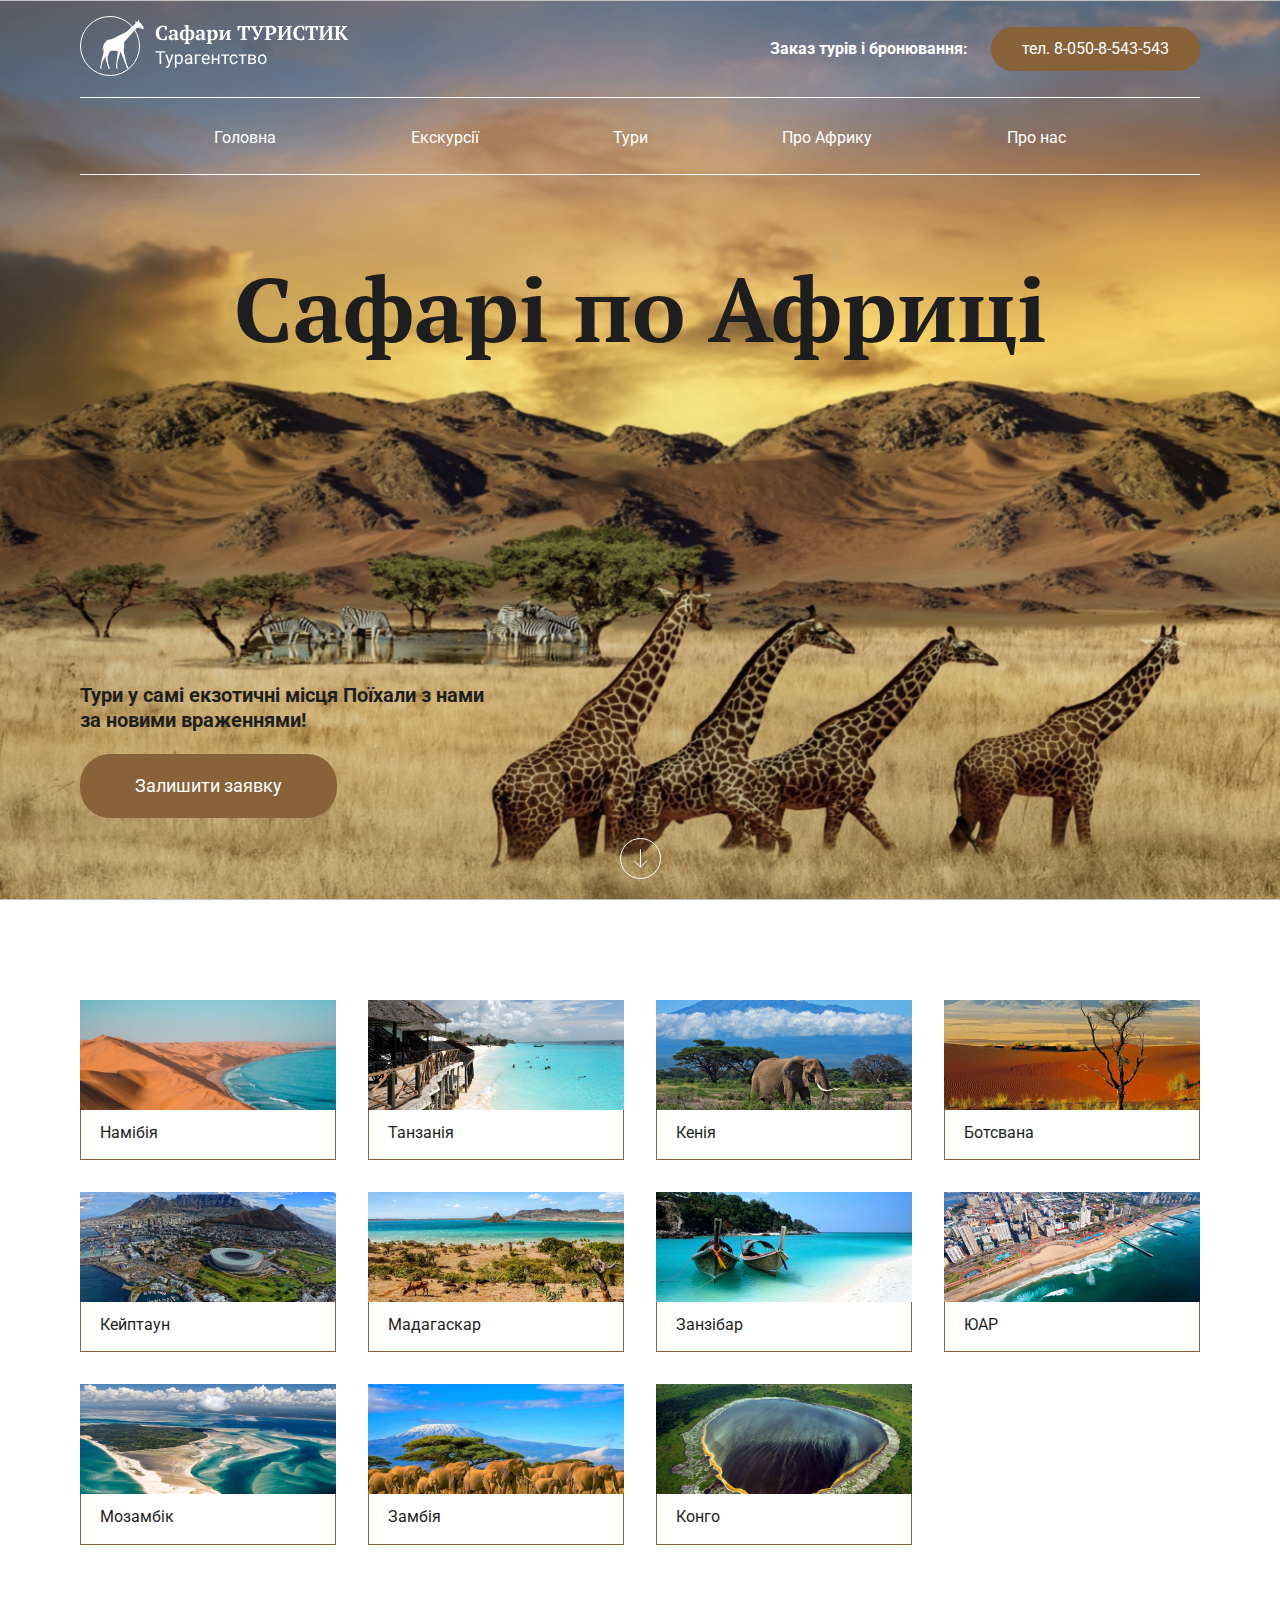
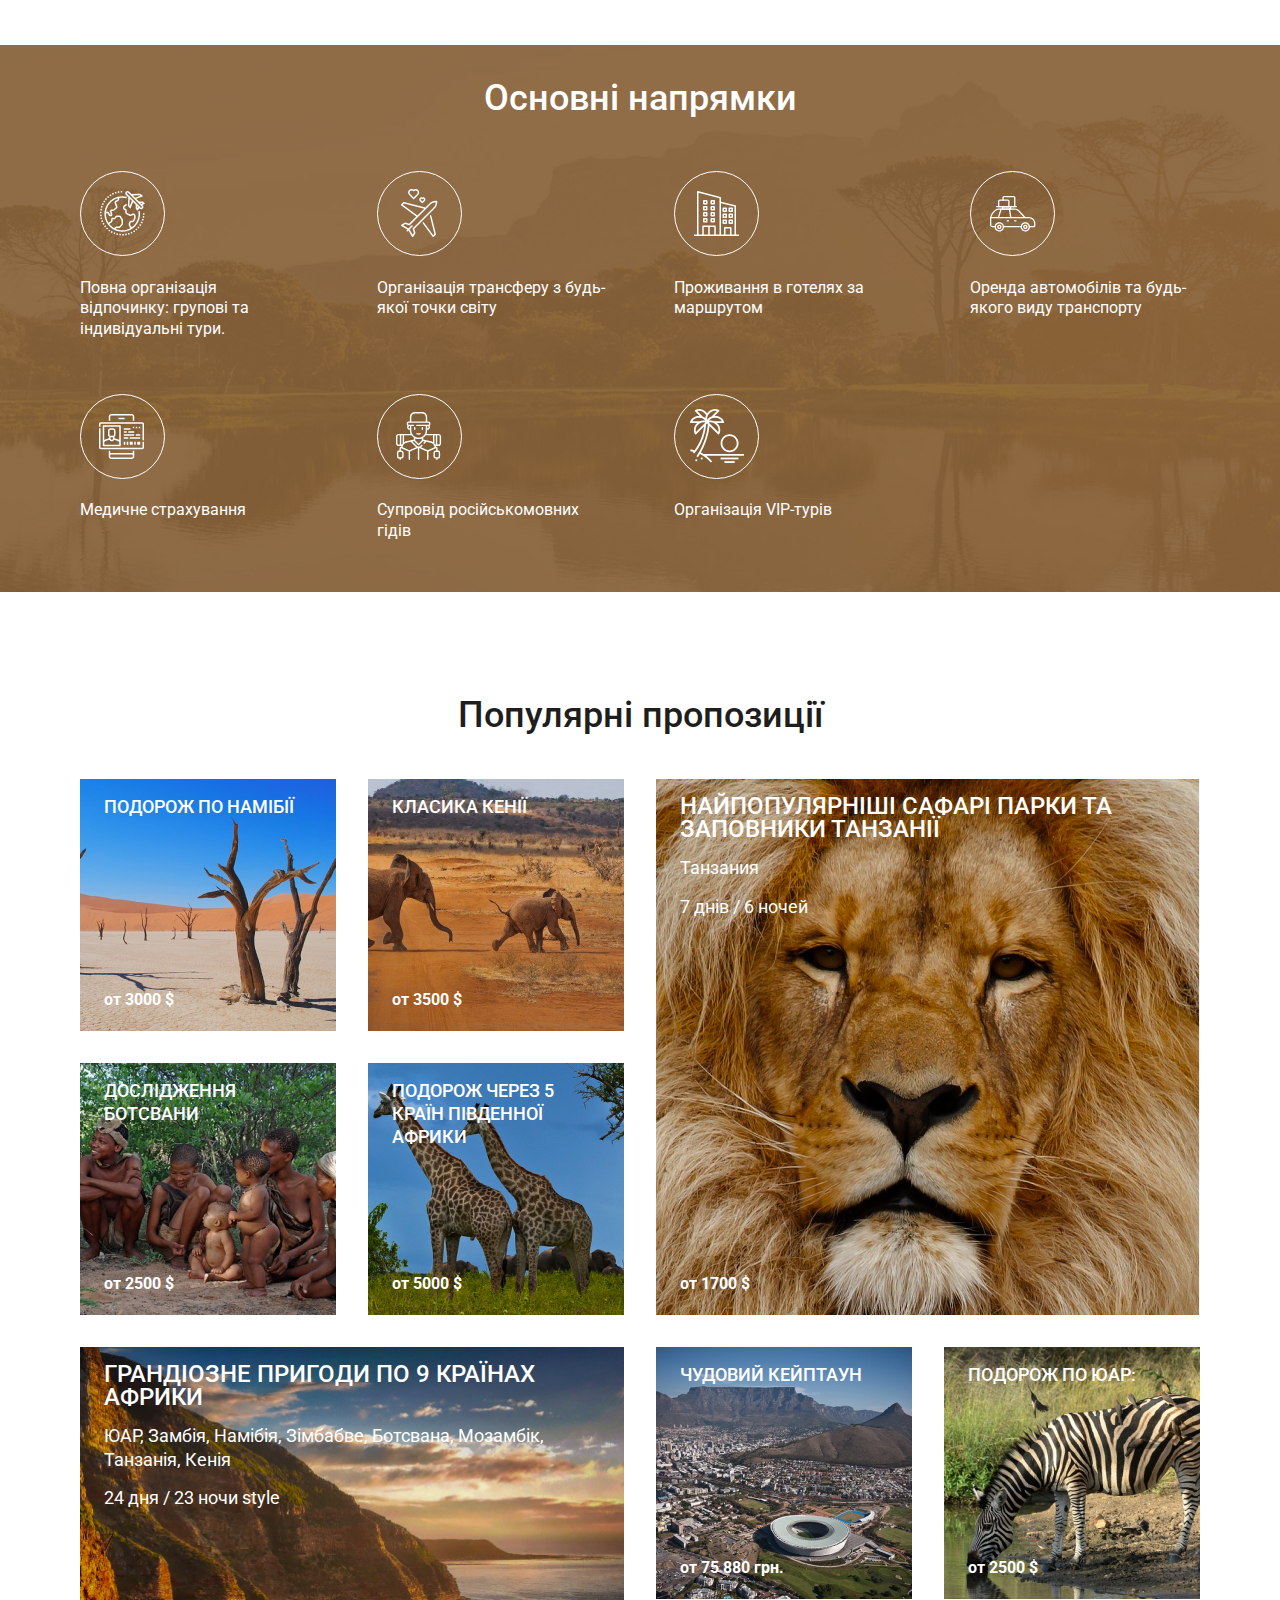
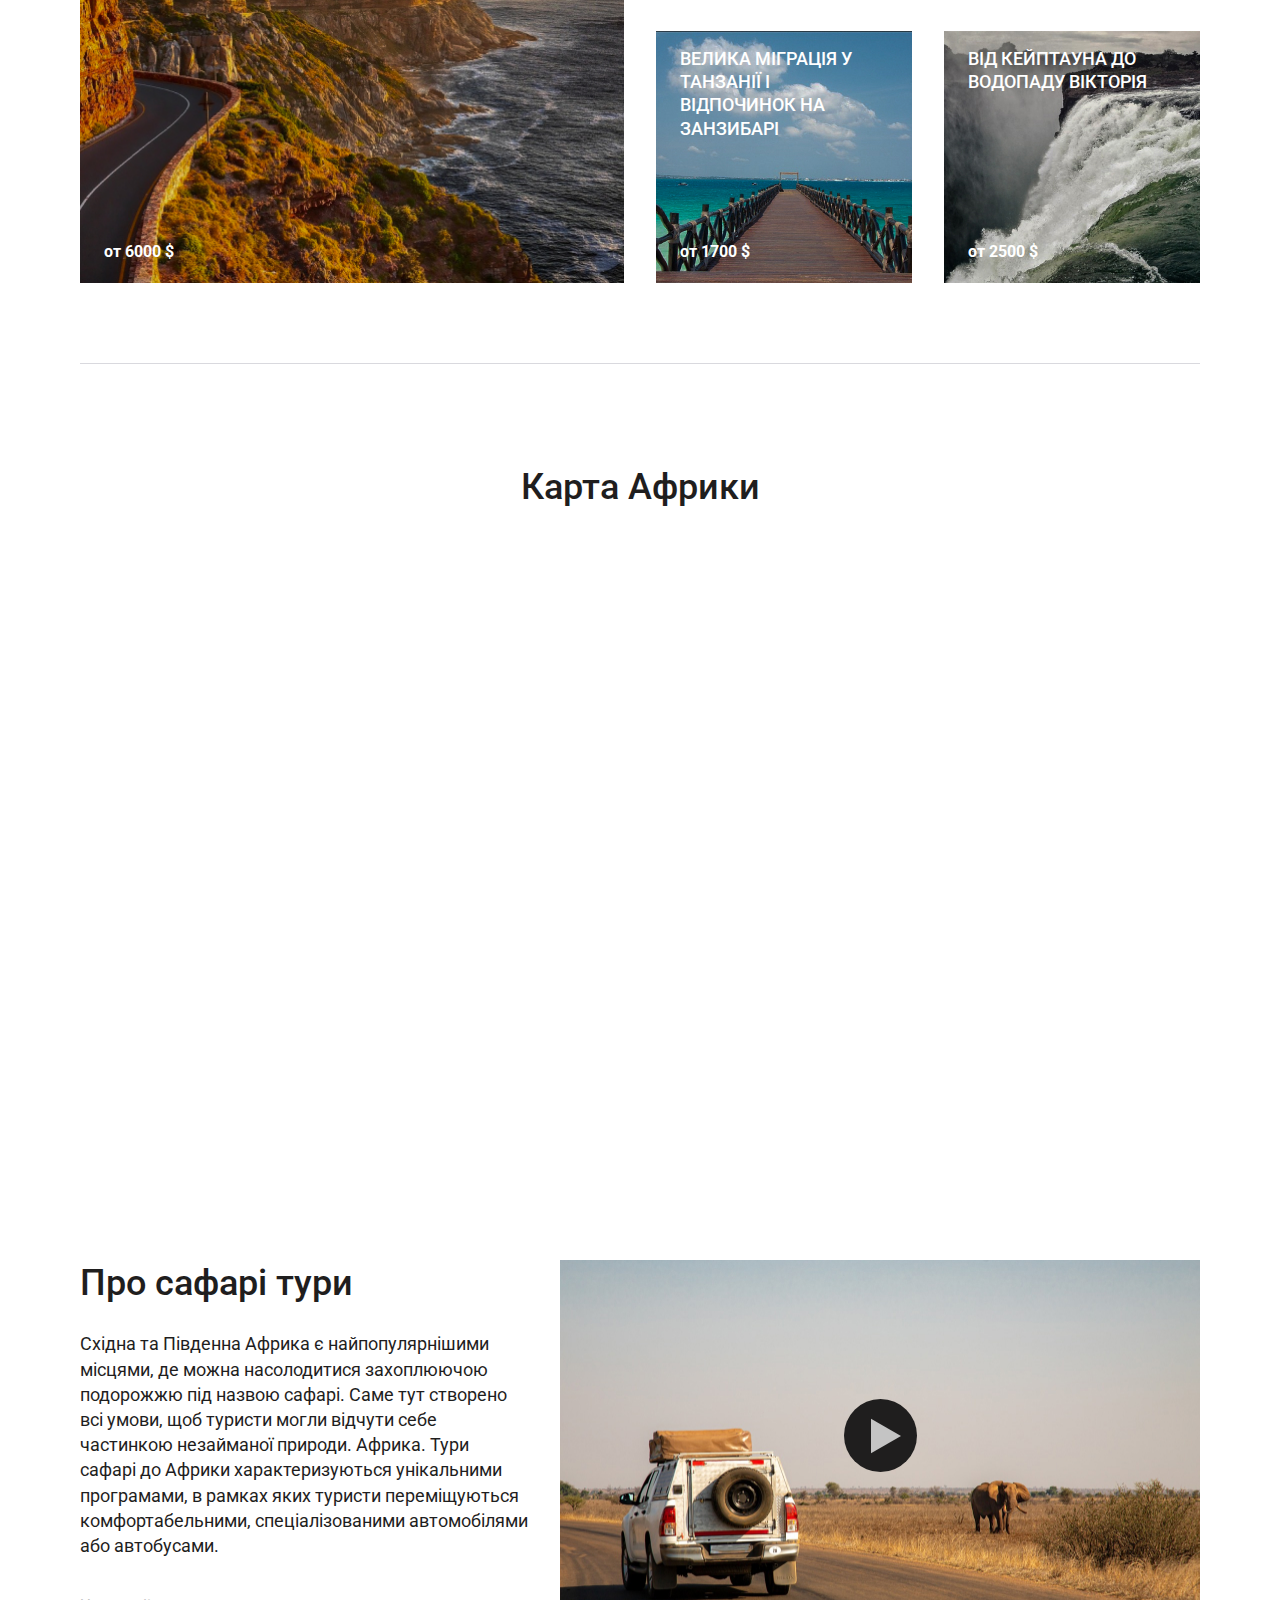
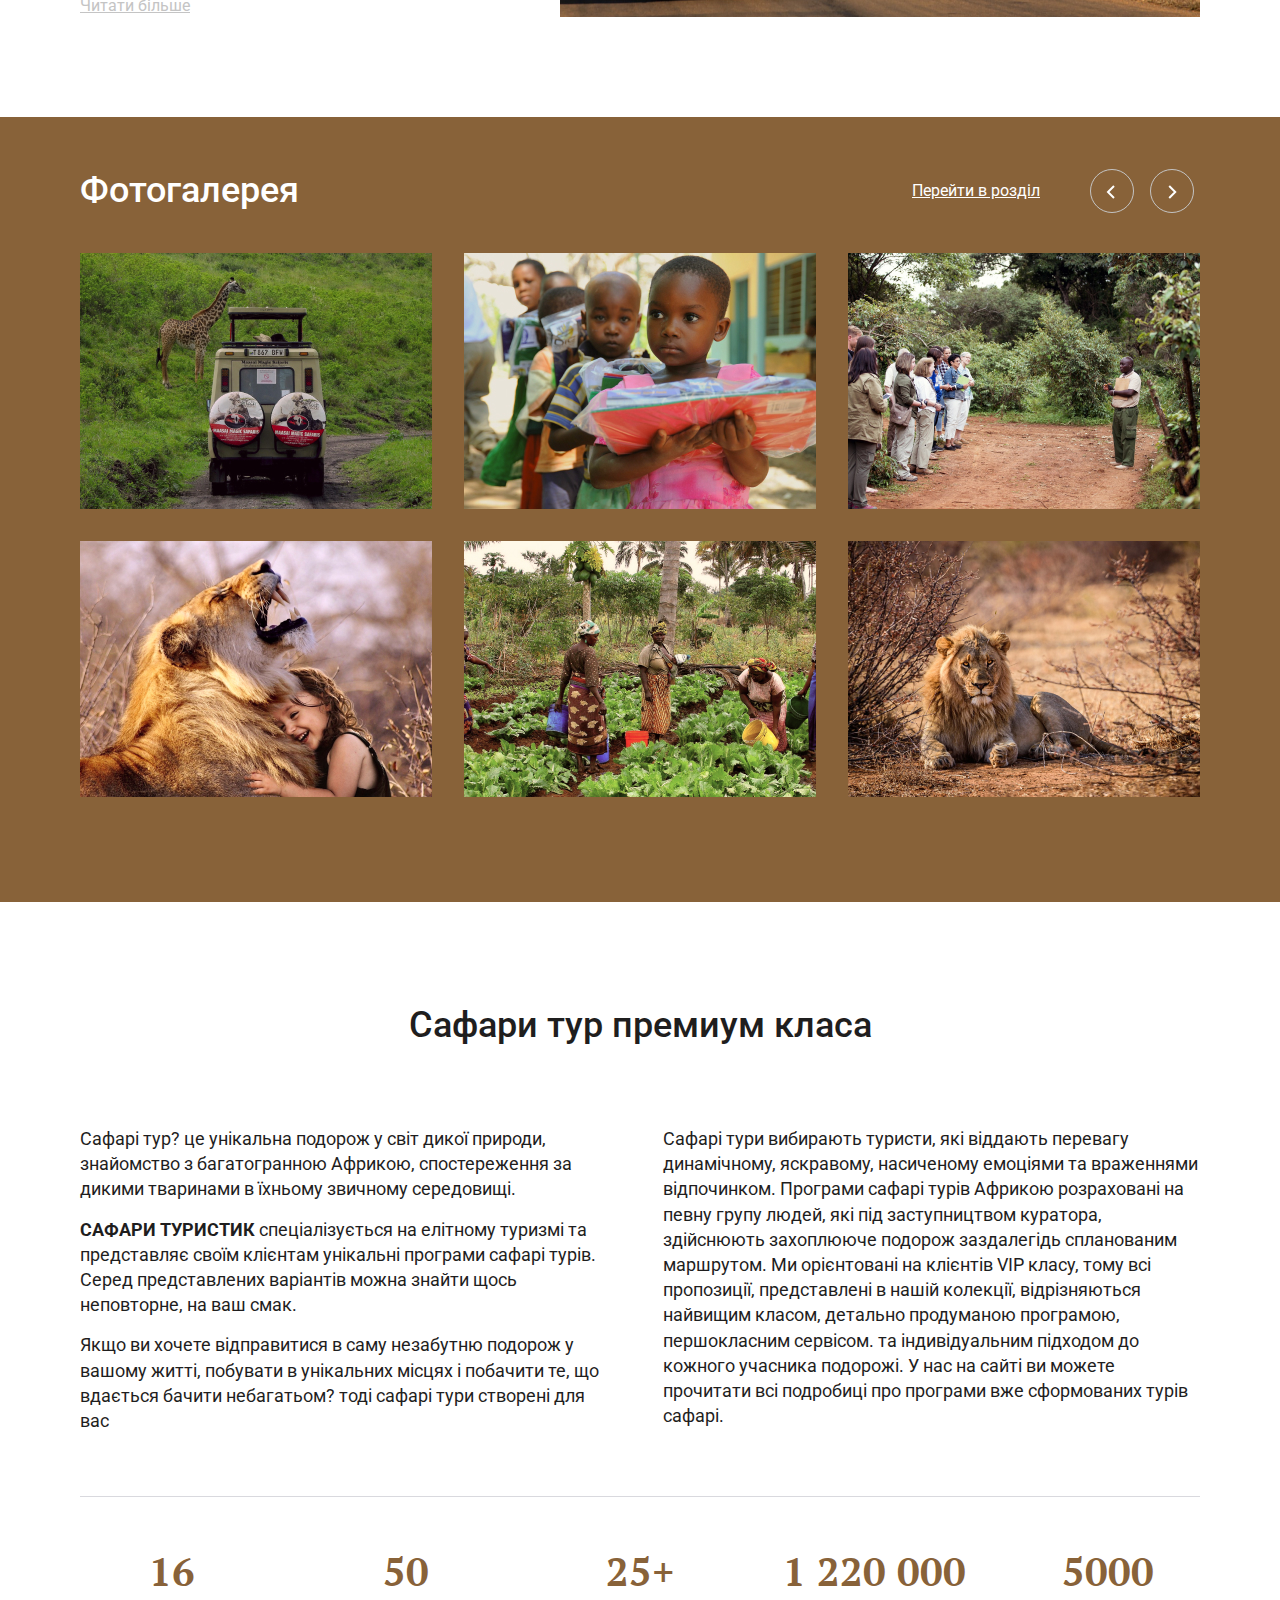
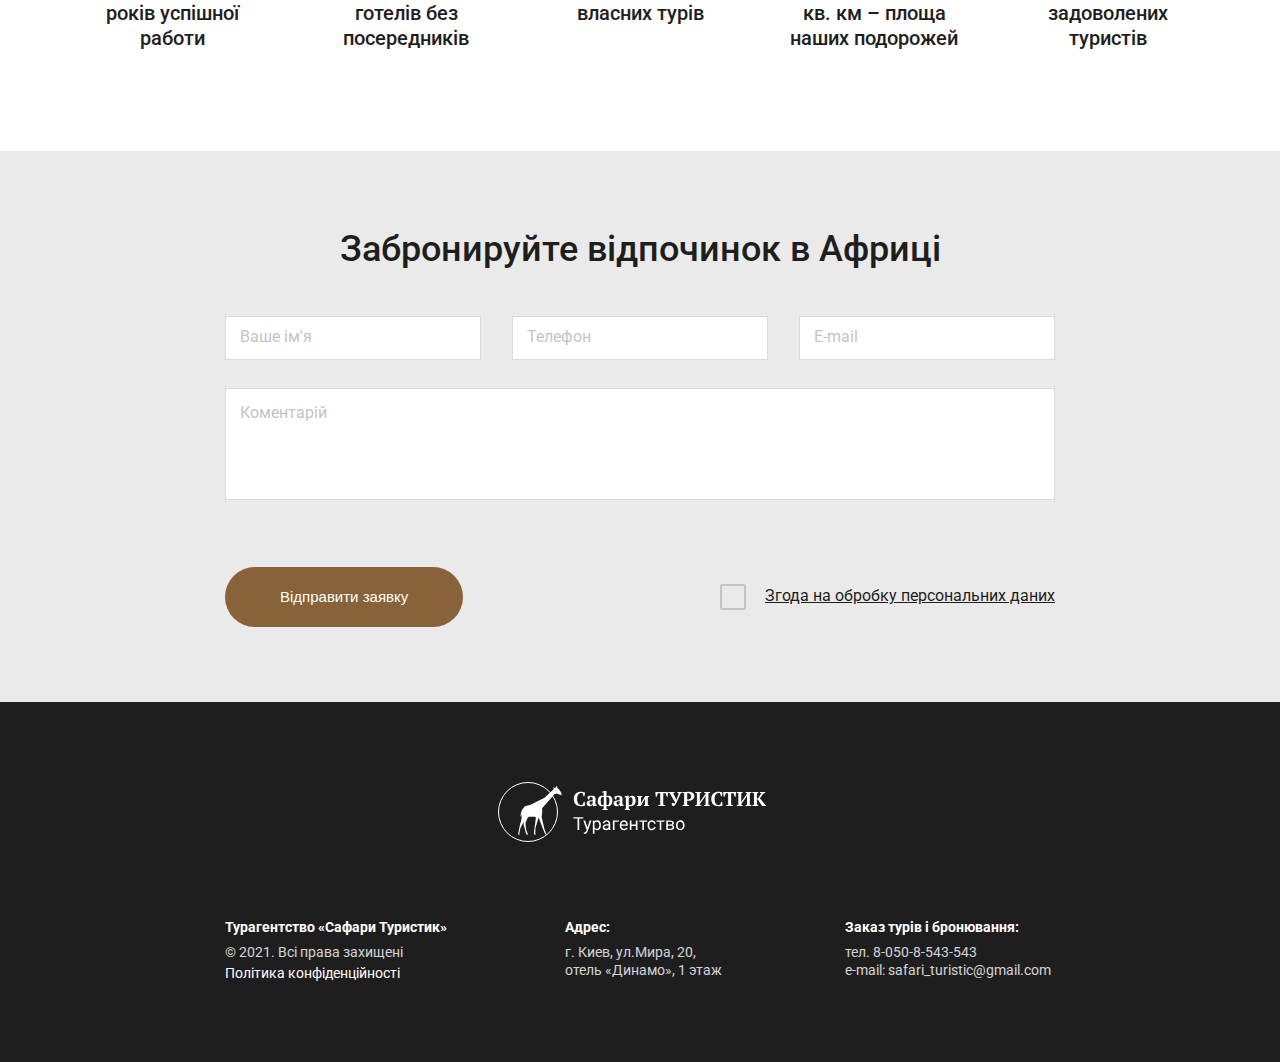
==== commit ca9bf672: "Update index.html" ====
--- a/index.html
+++ b/index.html
@@ -34,7 +34,7 @@
                       </button>
                         <ul class="menu__list">
                             <li class="menu__item">
-                                <a class="menu__link" href="#">Бронювання</a>
+                                <a class="menu__link" href="index.html">Головна</a>
                             </li>
                             <li class="menu__item">
                                 <a class="menu__link" href="#">Екскурсії</a>
@@ -434,4 +434,4 @@
     <script src="js/main.js"></script>
 </body>
 
-</html>+</html>
